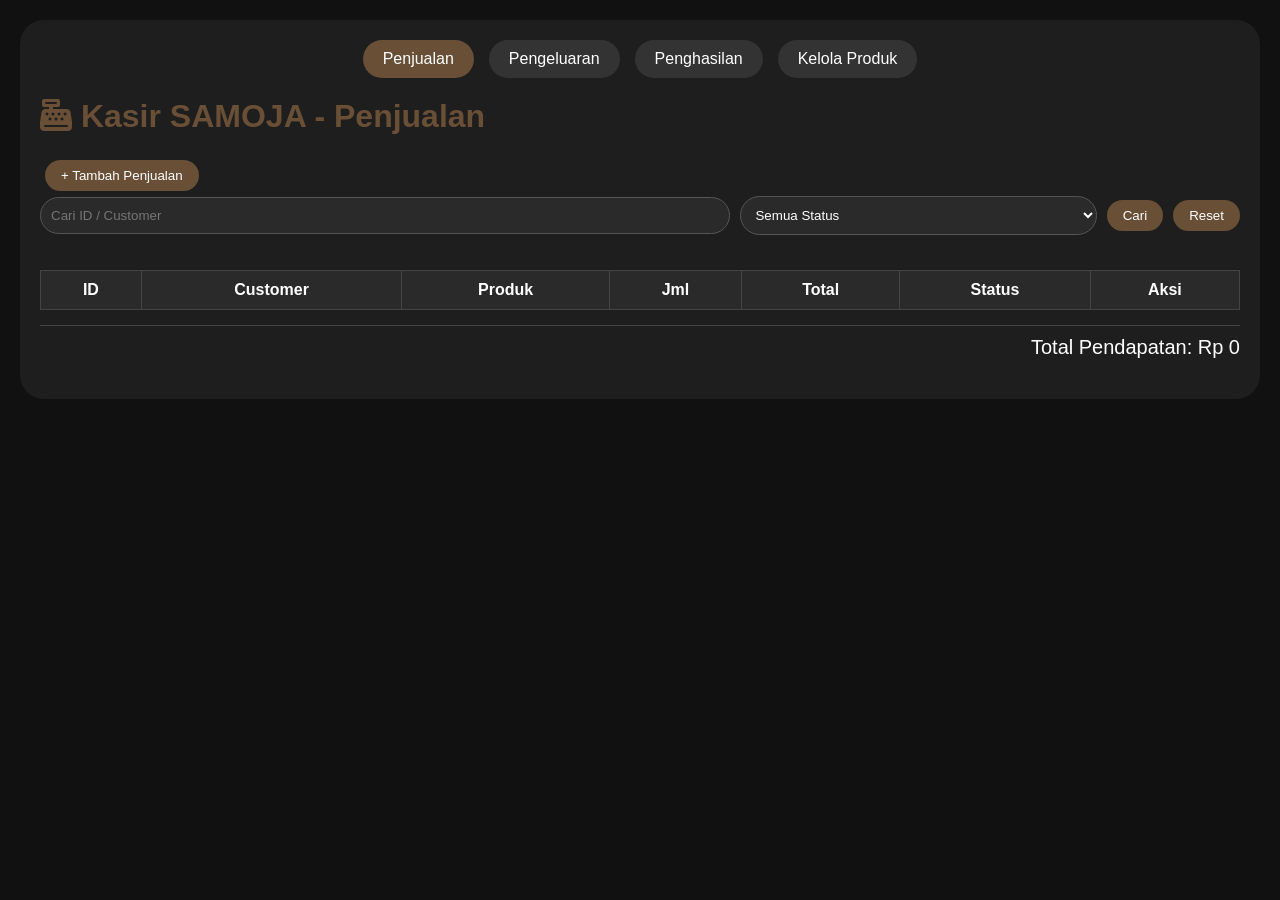
==== sales.html @ eb2dc507 "Add files via upload" ====
<!DOCTYPE html>
<html lang="id">
<head>
    <meta charset="UTF-8">
    <meta name="viewport" content="width=device-width, initial-scale=1.0">
    <title>Kasir SAMOJA - Penjualan</title>
    <link rel="stylesheet" href="https://cdnjs.cloudflare.com/ajax/libs/font-awesome/6.4.0/css/all.min.css">
    <link rel="stylesheet" href="sales.css">
</head>
<body>
<div class="container">
    <div class="nav-buttons">
        <a href="sales.html" class="nav-btn active">Penjualan</a>
        <a href="expenses.html" class="nav-btn">Pengeluaran</a>
        <a href="income.html" class="nav-btn">Penghasilan</a>
        <a href="addproduct.html" class="nav-btn">Kelola Produk</a>
    </div>
    <h1><i class="fas fa-cash-register"></i> Kasir SAMOJA - Penjualan</h1>
    <button id="tambahBtn" class="btn-primary">+ Tambah Penjualan</button>

    <div id="orderForm" class="form-popup" style="display:none;">
        <h3 id="formTitle">Tambah Penjualan</h3>
        <input type="hidden" id="editId">
        <input type="text" id="orderId" placeholder="ID Pesanan (manual)">
        <input type="text" id="customerName" placeholder="Nama Customer">
        <select id="orderType">
            <option value="ready">Produk Jadi (Ready)</option>
            <option value="custom">Custom Design</option>
        </select>
        <div id="readyFields">
            <select id="productSelect"></select>
            <select id="sizeSelect"><option>S</option><option>M</option><option>L</option><option>XL</option></select>
            <input type="number" id="qtyReady" value="1" min="1">
        </div>
        <div id="customFields" style="display:none">
            <select id="customJenis"><option value="24s">Cotton Combed 24s</option><option value="30s">Cotton Combed 30s</option></select>
            <select id="customLengan"><option value="pendek">Lengan Pendek</option><option value="panjang">Lengan Panjang (+Rp 8.000/pcs)</option></select>
            <input type="text" id="customWarna" placeholder="Warna Kaos">
            <label>Variasi Ukuran & Jumlah:</label>
            <div id="sizeVariasiContainer">
                <div class="size-row">
                    <select class="varSize"><option>S</option><option>M</option><option>L</option><option>XL</option><option>2XL</option><option>3XL</option><option>4XL</option></select>
                    <input type="number" class="varQty" value="1" min="1">
                    <button type="button" class="removeVarBtn btn-danger">✕</button>
                </div>
            </div>
            <button type="button" id="addVarBtn" class="btn-add">+ Tambah Ukuran</button>
            <div id="customGrosirInfo" class="info-grosir"></div>
            <select id="customSablonDepan"><option value="none">Tidak ada sablon depan</option><option value="Logo">Logo (Rp 10.000)</option><option value="A5">A5 (Rp 15.000)</option><option value="A4">A4 (Rp 25.000)</option><option value="A3">A3 (Rp 35.000)</option></select>
            <select id="customSablonBelakang"><option value="none">Tidak ada sablon belakang</option><option value="A5">A5 (Rp 15.000)</option><option value="A4">A4 (Rp 25.000)</option><option value="A3">A3 (Rp 35.000)</option></select>
            <input type="text" id="customPosisiDepan" placeholder="Posisi sablon depan">
            <input type="text" id="customPosisiBelakang" placeholder="Posisi sablon belakang">
            <textarea id="customCatatan" rows="2" placeholder="Catatan"></textarea>
            <div id="customTotalPreview" class="total-preview">Total: Rp 0</div>
        </div>
        <select id="orderStatus"><option>Diproses</option><option>Dikirim</option><option>Selesai</option><option>Dibatalkan</option></select>
        <div class="form-actions"><button id="saveOrderBtn">Simpan</button><button id="cancelFormBtn" class="btn-danger">Batal</button></div>
    </div>

    <!-- Search bar yang diperbaiki: sejajar horizontal -->
    <div class="search-bar">
        <input type="text" id="searchInput" placeholder="Cari ID / Customer">
        <select id="statusFilter">
            <option value="">Semua Status</option>
            <option>Diproses</option><option>Dikirim</option><option>Selesai</option><option>Dibatalkan</option>
        </select>
        <button id="searchBtn">Cari</button>
        <button id="resetBtn">Reset</button>
    </div>

    <div class="table-wrapper">
        <table id="ordersTable">
            <thead>
                <tr><th>ID</th><th>Customer</th><th>Produk</th><th>Jml</th><th>Total</th><th>Status</th><th>Aksi</th></tr>
            </thead>
            <tbody id="ordersList"></tbody>
        </table>
    </div>
    <div id="totalRevenue" class="total">Total Pendapatan: Rp 0</div>
    <div id="pagination" class="pagination"></div>
</div>
<script src="sales.js"></script>
</body>
</html>
---- sales.css ----
* {
    margin: 0;
    padding: 0;
    box-sizing: border-box;
}
body {
    background: #111;
    color: #fff;
    font-family: Arial;
    padding: 20px;
}
.container {
    max-width: 1300px;
    margin: auto;
    background: #1e1e1e;
    border-radius: 24px;
    padding: 20px;
}
h1 {
    color: #684f36;
    margin-bottom: 20px;
}
.nav-buttons {
    display: flex;
    gap: 15px;
    margin-bottom: 20px;
    justify-content: center;
    flex-wrap: wrap;
}
.nav-btn {
    background: #333;
    color: #fff;
    padding: 10px 20px;
    border-radius: 40px;
    text-decoration: none;
}
.nav-btn.active {
    background: #684f36;
}
.btn-primary, button {
    background: #684f36;
    color: #fff;
    border: none;
    padding: 8px 16px;
    border-radius: 40px;
    cursor: pointer;
    margin: 5px;
}
.btn-danger {
    background: #dc3545;
}
.btn-add {
    background: #28a745;
}
table {
    width: 100%;
    border-collapse: collapse;
    margin-top: 15px;
}
th, td {
    border: 1px solid #444;
    padding: 10px;
    text-align: left;
    vertical-align: top;
}
th {
    text-align: center;
    background: #2a2a2a;
}
input, select, textarea {
    background: #2a2a2a;
    color: #fff;
    border: 1px solid #555;
    padding: 10px;
    width: 100%;
    margin-bottom: 10px;
    border-radius: 20px;
}
.size-row {
    display: flex;
    gap: 10px;
    align-items: center;
    margin-bottom: 10px;
}
.size-row select {
    width: 120px;
    margin-bottom: 0;
}
.size-row input {
    width: 100px;
    margin-bottom: 0;
}
.size-row button {
    width: 36px;
    height: 36px;
    padding: 0;
}
.form-popup {
    background: #2a2a2a;
    padding: 20px;
    border-radius: 20px;
    margin: 20px 0;
}
.form-actions {
    margin-top: 15px;
    display: flex;
    gap: 10px;
}
/* Search bar - sejajar horizontal */
.search-bar {
    display: flex;
    flex-wrap: wrap;
    gap: 10px;
    align-items: center;
    margin-bottom: 20px;
}
.search-bar input {
    flex: 2;
    min-width: 200px;
    margin-bottom: 0;
}
.search-bar select {
    flex: 1;
    min-width: 150px;
    margin-bottom: 0;
}
.search-bar button {
    flex-shrink: 0;
    margin: 0;
}
.pagination {
    display: flex;
    justify-content: center;
    gap: 10px;
    margin-top: 20px;
}
.pagination button {
    background: #333;
    padding: 5px 12px;
    border-radius: 20px;
}
.pagination button.active {
    background: #684f36;
}
.total {
    font-size: 20px;
    text-align: right;
    margin-top: 15px;
    padding-top: 10px;
    border-top: 1px solid #444;
}
.table-wrapper {
    overflow-x: auto;
}
.aksi-icon {
    background: none;
    border: none;
    cursor: pointer;
    font-size: 18px;
    margin: 0 5px;
    padding: 5px;
    border-radius: 50%;
}
.aksi-icon.edit {
    color: #28a745;
}
.aksi-icon.print {
    color: #17a2b8;
}
.aksi-icon.delete {
    color: #dc3545;
}
.aksi-icon:hover {
    background: #fff;
    color: #000;
}
.info-grosir {
    font-size: 12px;
    color: #ffaa66;
    margin-top: 5px;
}
.total-preview {
    background: #1e1e1e;
    padding: 10px;
    border-radius: 20px;
    margin: 10px 0;
    text-align: center;
}
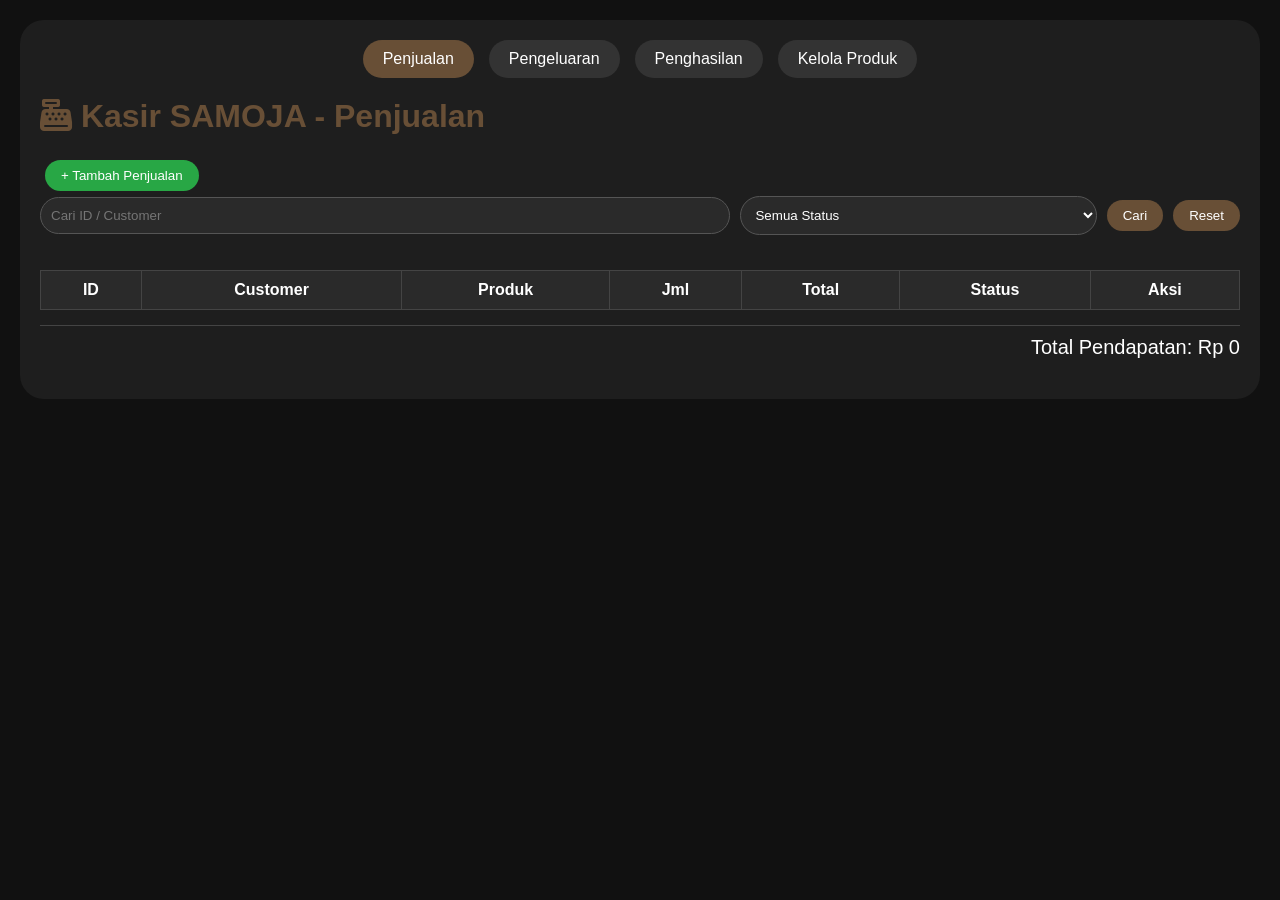
==== commit a2b0f6b8: "Add files via upload" ====
--- a/sales.html
+++ b/sales.html
@@ -16,7 +16,8 @@
         <a href="addproduct.html" class="nav-btn">Kelola Produk</a>
     </div>
     <h1><i class="fas fa-cash-register"></i> Kasir SAMOJA - Penjualan</h1>
-    <button id="tambahBtn" class="btn-primary">+ Tambah Penjualan</button>
+    <!-- Tambahkan onclick langsung -->
+    <button id="tambahBtn" class="btn-primary" onclick="showOrderForm()">+ Tambah Penjualan</button>
 
     <div id="orderForm" class="form-popup" style="display:none;">
         <h3 id="formTitle">Tambah Penjualan</h3>
@@ -32,32 +33,51 @@
             <select id="sizeSelect"><option>S</option><option>M</option><option>L</option><option>XL</option></select>
             <input type="number" id="qtyReady" value="1" min="1">
         </div>
-        <div id="customFields" style="display:none">
-            <select id="customJenis"><option value="24s">Cotton Combed 24s</option><option value="30s">Cotton Combed 30s</option></select>
-            <select id="customLengan"><option value="pendek">Lengan Pendek</option><option value="panjang">Lengan Panjang (+Rp 8.000/pcs)</option></select>
-            <input type="text" id="customWarna" placeholder="Warna Kaos">
-            <label>Variasi Ukuran & Jumlah:</label>
-            <div id="sizeVariasiContainer">
-                <div class="size-row">
-                    <select class="varSize"><option>S</option><option>M</option><option>L</option><option>XL</option><option>2XL</option><option>3XL</option><option>4XL</option></select>
-                    <input type="number" class="varQty" value="1" min="1">
-                    <button type="button" class="removeVarBtn btn-danger">✕</button>
-                </div>
+        <div id="customFields" style="display:none;">
+            <div class="row-dua" style="display:flex; gap:10px; margin-bottom:10px">
+                <select id="custJenis" style="flex:1">
+                    <option value="24s">Cotton Combed 24s</option>
+                    <option value="30s">Cotton Combed 30s</option>
+                </select>
+                <select id="custTipe" style="flex:1">
+                    <option value="dewasa">Dewasa</option>
+                    <option value="anak">Anak</option>
+                </select>
             </div>
-            <button type="button" id="addVarBtn" class="btn-add">+ Tambah Ukuran</button>
-            <div id="customGrosirInfo" class="info-grosir"></div>
-            <select id="customSablonDepan"><option value="none">Tidak ada sablon depan</option><option value="Logo">Logo (Rp 10.000)</option><option value="A5">A5 (Rp 15.000)</option><option value="A4">A4 (Rp 25.000)</option><option value="A3">A3 (Rp 35.000)</option></select>
-            <select id="customSablonBelakang"><option value="none">Tidak ada sablon belakang</option><option value="A5">A5 (Rp 15.000)</option><option value="A4">A4 (Rp 25.000)</option><option value="A3">A3 (Rp 35.000)</option></select>
-            <input type="text" id="customPosisiDepan" placeholder="Posisi sablon depan">
-            <input type="text" id="customPosisiBelakang" placeholder="Posisi sablon belakang">
-            <textarea id="customCatatan" rows="2" placeholder="Catatan"></textarea>
-            <div id="customTotalPreview" class="total-preview">Total: Rp 0</div>
+            <input type="text" id="custWarna" placeholder="Warna Kaos (opsional)">
+            <label>Variasi Ukuran & Lengan:</label>
+            <div id="custVariasiContainer"></div>
+            <button type="button" id="tambahVariasiBtn" class="btn-add">+ Tambah Ukuran</button>
+            <div id="custGrosirInfo" class="info-grosir"></div>
+            <div class="row-dua" style="display:flex; gap:10px; margin-bottom:10px">
+                <select id="custSablonDepan" style="flex:1">
+                    <option value="none">Tidak ada</option>
+                    <option value="Logo">Logo (Rp 10.000)</option>
+                    <option value="A5">A5 (Rp 15.000)</option>
+                    <option value="A4">A4 (Rp 25.000)</option>
+                    <option value="A3">A3 (Rp 35.000)</option>
+                </select>
+                <select id="custSablonBelakang" style="flex:1">
+                    <option value="none">Tidak ada</option>
+                    <option value="A5">A5 (Rp 15.000)</option>
+                    <option value="A4">A4 (Rp 25.000)</option>
+                    <option value="A3">A3 (Rp 35.000)</option>
+                </select>
+            </div>
+            <input type="text" id="custPosisiDepan" placeholder="Posisi sablon depan">
+            <input type="text" id="custPosisiBelakang" placeholder="Posisi sablon belakang">
+            <textarea id="custCatatan" rows="2" placeholder="Catatan tambahan"></textarea>
+            <div id="custTotalPreview" class="total-preview">Total: Rp 0 (0 pcs)</div>
         </div>
-        <select id="orderStatus"><option>Diproses</option><option>Dikirim</option><option>Selesai</option><option>Dibatalkan</option></select>
-        <div class="form-actions"><button id="saveOrderBtn">Simpan</button><button id="cancelFormBtn" class="btn-danger">Batal</button></div>
+        <select id="orderStatus">
+            <option>Diproses</option><option>Dikirim</option><option>Selesai</option><option>Dibatalkan</option>
+        </select>
+        <div class="form-actions">
+            <button id="saveOrderBtn">Simpan</button>
+            <button id="cancelFormBtn" class="btn-danger">Batal</button>
+        </div>
     </div>
 
-    <!-- Search bar yang diperbaiki: sejajar horizontal -->
     <div class="search-bar">
         <input type="text" id="searchInput" placeholder="Cari ID / Customer">
         <select id="statusFilter">
--- a/sales.css
+++ b/sales.css
@@ -36,6 +36,15 @@
 }
 .nav-btn.active {
     background: #684f36;
+}
+#tambahBtn {
+    background: #28a745;
+    color: #fff;
+    border: none;
+    padding: 8px 16px;
+    border-radius: 40px;
+    cursor: pointer;
+    margin: 5px;
 }
 .btn-primary, button {
     background: #684f36;
@@ -106,7 +115,6 @@
     display: flex;
     gap: 10px;
 }
-/* Search bar - sejajar horizontal */
 .search-bar {
     display: flex;
     flex-wrap: wrap;
